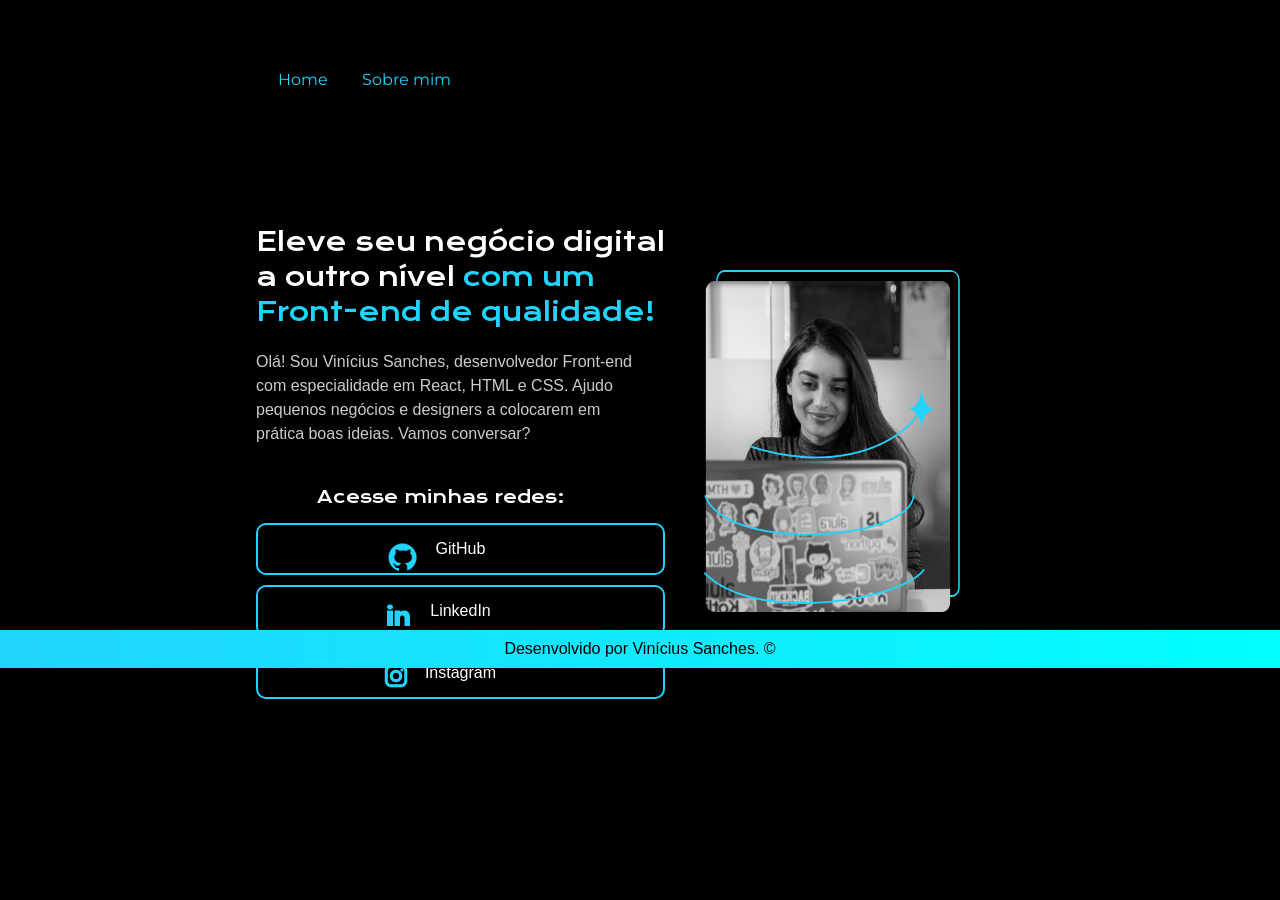
==== index.html @ d4462366 "Move files from figma/ to project root Relocate exported design assets and pages out of the figma/ f" ====
<!DOCTYPE html>
<html lang="pt-br">
<head>
    <meta charset="UTF-8">
    <meta name="viewport" content="width=device-width, initial-scale=1.0">
    <title>Portfólio</title>
    <link rel="stylesheet" href="style.css">
    <style>
        @import url('https://fonts.googleapis.com/css2?family=Krona+One&display=swap');
        @import url('https://fonts.googleapis.com/css2?family=Krona+One&family=Montserrat:ital,wght@0,100..900;1,100..900&display=swap');
    </style>
</head>
<body>

<header>
    <nav>
        <a href="#">Home</a>
        <a href="#">Sobre mim</a>
    </nav>
</header>

<main class="container">
    
    <section class="conteudo">
        <h1>
            Eleve seu negócio digital <br>
            a outro nível <span>com um <br> Front-end de qualidade!</span>
        </h1>

        <p>
            Olá! Sou Vinícius Sanches, desenvolvedor Front-end <br>
            com especialidade em React, HTML e CSS. Ajudo <br>
            pequenos negócios e designers a colocarem em <br>
            prática boas ideias. Vamos conversar? <br>
        </p>

        <div class="redes">
            <h2>Acesse minhas redes:</h2>

            <a class="botao" href="https://github.com/gokuheros?tab=packages&repo_name=Meu-Projeto-Figma" target="_blank" rel="external"><i class="fab fa-github"> <img class="git" src="icons/icons8-github-50 (1).png" alt=""> </i> GitHub</a>
            <a class="botao" href="https://www.linkedin.com/in/vin%C3%ADcius-sanches-627118370/" target="_blank" rel="external"><i class="fab fa-linkedin"> <img class="linkd" src="icons/icons8-linkedin-50 (1).png" alt=""> </i> LinkedIn</a>
            <a class="botao" href="https://www.instagram.com/vini77_15/?utm_source=ig_web_button_share_sheet" target="_blank" rel="external"><i class="fab fa-instagram"> <img class="insta" src="icons/icons8-instagram-50 (1).png" alt=""> </i> Instagram</a>
        </div>
    </section>

    <section class="imagem">
        <img class="Vinícius" src="imagens/Imagem.png" alt="">
        
    </section>

</main>

<footer>
    <p>Desenvolvido por Vinícius Sanches. &copy;</p>
</footer>

</body>
</html>
---- style.css ----
* {
    margin: 0;
    padding: 0;
    box-sizing: border-box;
}

body {
    background-color: black;
    color: white;
    font-family: Arial, Helvetica, sans-serif;
}

header {
    padding: 20px 60px;
    position: absolute;
    top: 50px;
    left: 17%;
}

nav a {
    color: #22d4fd;
    margin-right: 30px;
    text-decoration: none;
    font-weight: normal;
    font-family: "Montserrat";
}

.container {
    display: flex;
    justify-content: space-between;
    align-items: center;
    padding: 40px 60px;
}

.conteudo {
    max-width: 500px;
    position: absolute;
    left: 20%;
    top: 25%;
}

.conteudo h1 {
    font-size: 25px;
    font-weight: 400;
    line-height: 1.4;
    font-family: "Krona One";
}

.conteudo span {
    color: #22d4fd;
}

.conteudo p {
    margin: 20px 0;
    color: #ccc;
    line-height: 1.5;
    margin-top: 20px;
}

.redes h2 {
    margin-bottom: 15px;
    margin-top: 40px;
    margin-left: 15%;
    font-size: 17px;
    font-family: "Krona One";
    font-weight: 400;
}

.botao {
    display: block;
    border: 2px solid #22d4fd;
    color: white;
    text-decoration: none;
    padding: 15px;
    margin-bottom: 10px;
    text-align: center;
    border-radius: 10px;
    transition: 0.3s;
}

.botao:hover {
    background: #256b7b;
    color: black;
}

footer {
    text-align: center;
    padding: 10px;
    background: linear-gradient(to right, #22d4fd, #0ff);
    color: black;
    margin-top: 43%;
    position: sticky;
    top: 100vh;
}
.git {
    position: absolute;
    top: 65%;
    right: 60%;
    width: 35px;
}
.linkd {
    position: absolute;
    top: 78%;
    right: 62%;
    width: 25px;
}
.insta {
    position: absolute;
    top: 90%;
    right: 62%;
    width: 30px;
}
.perfil{
    position: absolute;
    width: 345px;
    height: 310px;
    left: 950px;
    top: 225px;
    border: 2px solid #22d4fd;
    border-radius: 12px;

}
.Vinícius {
    position: absolute;
    width: 20%;
    height: 38%;
    left: 55%;
    top: 30%;
    border-radius: 10px;
}
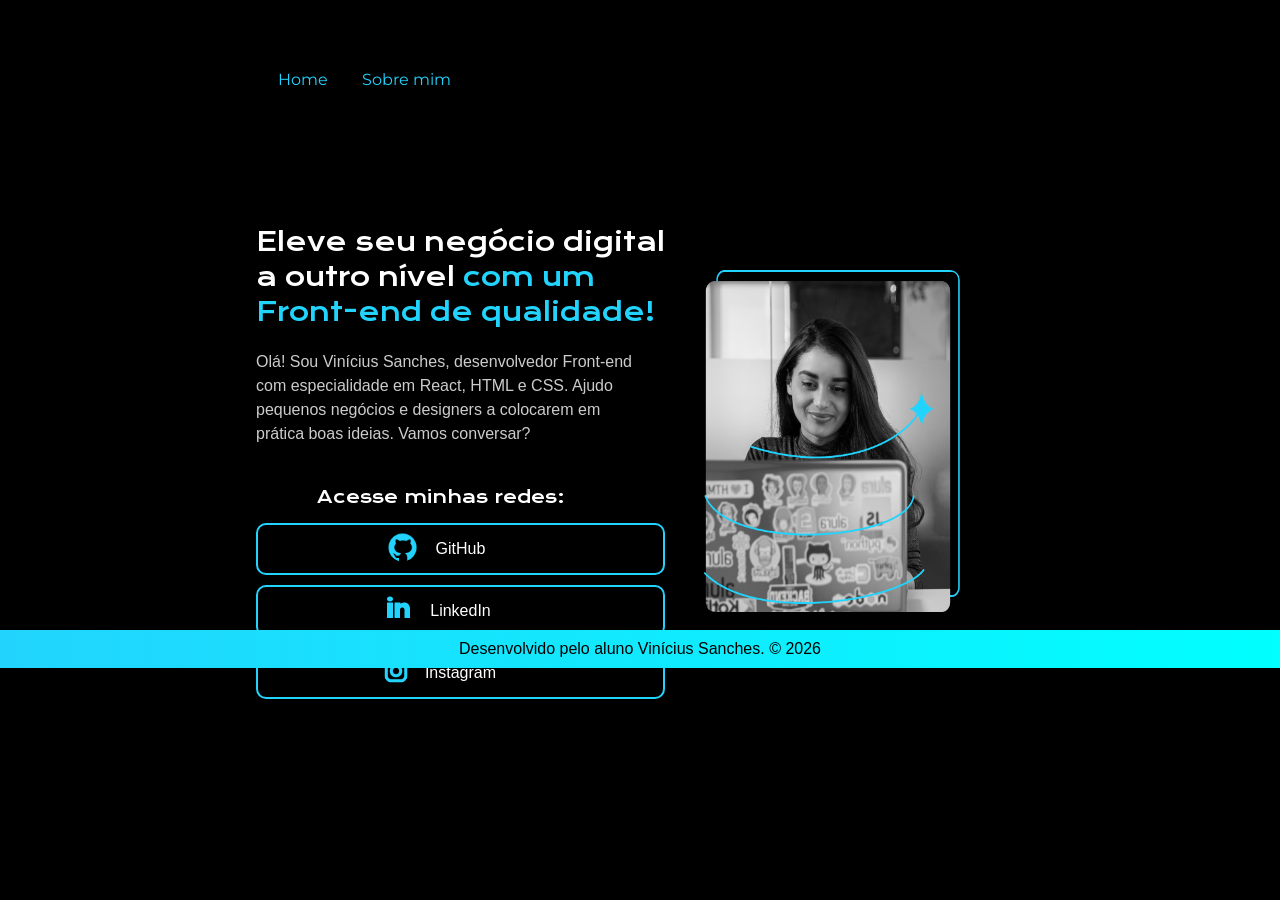
==== commit 3e7ac776: "V1.1.1" ====
--- a/index.html
+++ b/index.html
@@ -5,6 +5,7 @@
     <meta name="viewport" content="width=device-width, initial-scale=1.0">
     <title>Portfólio</title>
     <link rel="stylesheet" href="style.css">
+    <link rel="stylesheet" href="style1.css">
     <style>
         @import url('https://fonts.googleapis.com/css2?family=Krona+One&display=swap');
         @import url('https://fonts.googleapis.com/css2?family=Krona+One&family=Montserrat:ital,wght@0,100..900;1,100..900&display=swap');
@@ -14,8 +15,8 @@
 
 <header>
     <nav>
-        <a href="#">Home</a>
-        <a href="#">Sobre mim</a>
+        <a href="./index.html">Home</a>
+        <a href="./index1.html">Sobre mim</a>
     </nav>
 </header>
 
@@ -37,21 +38,21 @@
         <div class="redes">
             <h2>Acesse minhas redes:</h2>
 
-            <a class="botao" href="https://github.com/gokuheros?tab=packages&repo_name=Meu-Projeto-Figma" target="_blank" rel="external"><i class="fab fa-github"> <img class="git" src="icons/icons8-github-50 (1).png" alt=""> </i> GitHub</a>
+            <a class="botao" href="https://github.com/vini-dev-style" target="_blank" rel="external"><i class="fab fa-github"> <img class="git" src="icons/icons8-github-50 (1).png" alt=""> </i> GitHub</a>
             <a class="botao" href="https://www.linkedin.com/in/vin%C3%ADcius-sanches-627118370/" target="_blank" rel="external"><i class="fab fa-linkedin"> <img class="linkd" src="icons/icons8-linkedin-50 (1).png" alt=""> </i> LinkedIn</a>
             <a class="botao" href="https://www.instagram.com/vini77_15/?utm_source=ig_web_button_share_sheet" target="_blank" rel="external"><i class="fab fa-instagram"> <img class="insta" src="icons/icons8-instagram-50 (1).png" alt=""> </i> Instagram</a>
         </div>
     </section>
 
     <section class="imagem">
-        <img class="Vinícius" src="imagens/Imagem.png" alt="">
+        <img class="vinicius" src="imagens/Imagem.png" alt="">
         
     </section>
 
 </main>
 
 <footer>
-    <p>Desenvolvido por Vinícius Sanches. &copy;</p>
+    <p>Desenvolvido pelo aluno Vinícius Sanches. &copy; 2026</p>
 </footer>
 
 </body>
--- a/style.css
+++ b/style.css
@@ -57,6 +57,7 @@
     margin-top: 20px;
 }
 
+
 .redes h2 {
     margin-bottom: 15px;
     margin-top: 40px;
@@ -94,19 +95,19 @@
 }
 .git {
     position: absolute;
-    top: 65%;
+    top: 63%;
     right: 60%;
     width: 35px;
 }
 .linkd {
     position: absolute;
-    top: 78%;
+    top: 76.5%;
     right: 62%;
     width: 25px;
 }
 .insta {
     position: absolute;
-    top: 90%;
+    top: 89%;
     right: 62%;
     width: 30px;
 }
@@ -120,7 +121,7 @@
     border-radius: 12px;
 
 }
-.Vinícius {
+.vinicius {
     position: absolute;
     width: 20%;
     height: 38%;
--- a/style1.css
+++ b/style1.css
@@ -0,0 +1,26 @@
+.container {
+    display: flex;
+    justify-content: space-between;
+    align-items: center;
+    padding: 40px 60px;
+}
+
+.sobremim-conteudo h3{
+    color: #22d4fd;
+    text-decoration: none;
+    font-weight: normal;
+    font-family: "Montserrat";
+    justify-content: center;
+    align-items: center;
+    margin-top: 150px;
+    margin-left: 300px;
+}
+
+.sobremim-conteudo p{
+    color: #ccc;
+    margin-top: 20px;
+    font-size: 13px;
+    margin-left: 90px;
+    line-height: 10px;
+    word-break: break-all;
+}
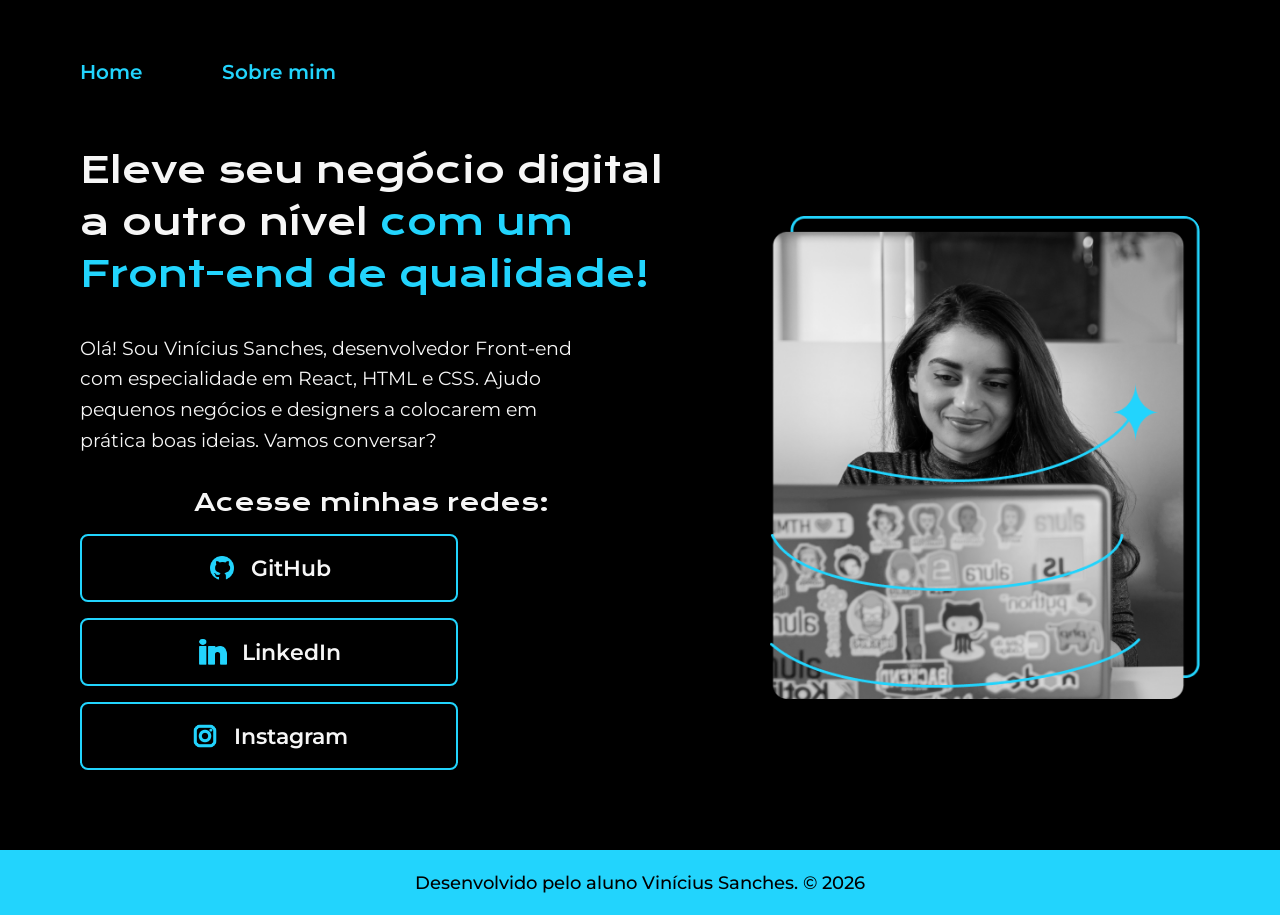
==== commit 79a12b90: "Fiz algumas alterações" ====
--- a/index.html
+++ b/index.html
@@ -37,10 +37,9 @@
 
         <div class="redes">
             <h2>Acesse minhas redes:</h2>
-
-            <a class="botao" href="https://github.com/vini-dev-style" target="_blank" rel="external"><i class="fab fa-github"> <img class="git" src="icons/icons8-github-50 (1).png" alt=""> </i> GitHub</a>
-            <a class="botao" href="https://www.linkedin.com/in/vin%C3%ADcius-sanches-627118370/" target="_blank" rel="external"><i class="fab fa-linkedin"> <img class="linkd" src="icons/icons8-linkedin-50 (1).png" alt=""> </i> LinkedIn</a>
-            <a class="botao" href="https://www.instagram.com/vini77_15/?utm_source=ig_web_button_share_sheet" target="_blank" rel="external"><i class="fab fa-instagram"> <img class="insta" src="icons/icons8-instagram-50 (1).png" alt=""> </i> Instagram</a>
+            <a class="botao" href="https://github.com/vini-dev-style" target="_blank" rel="external"><img class="icone" src="icons/icons8-github-50 (1).png" alt="Ícone do GitHub">GitHub</a>
+            <a class="botao" href="https://www.linkedin.com/in/vin%C3%ADcius-sanches-627118370/" target="_blank" rel="external"><img class="icone" src="icons/icons8-linkedin-50 (1).png" alt="Ícone do LinkedIn">LinkedIn</a>
+            <a class="botao" href="https://www.instagram.com/vini77_15/?utm_source=ig_web_button_share_sheet" target="_blank" rel="external"><img class="icone" src="icons/icons8-instagram-50 (1).png" alt="Ícone do Instagram">Instagram</a>
         </div>
     </section>
 
--- a/style.css
+++ b/style.css
@@ -5,45 +5,58 @@
 }
 
 body {
-    background-color: black;
-    color: white;
-    font-family: Arial, Helvetica, sans-serif;
+    min-height: 100vh;
+    background-color: #000;
+    color: #f6f6f6;
+    font-family: "Montserrat", Arial, Helvetica, sans-serif;
+    display: flex;
+    flex-direction: column;
 }
 
 header {
-    padding: 20px 60px;
-    position: absolute;
-    top: 50px;
-    left: 17%;
+    width: 100%;
+    max-width: 1200px;
+    margin: 0 auto;
+    padding: 60px 40px 0;
+}
+
+nav {
+    display: flex;
+    gap: 80px;
 }
 
 nav a {
     color: #22d4fd;
-    margin-right: 30px;
     text-decoration: none;
-    font-weight: normal;
-    font-family: "Montserrat";
+    font-size: 1.25rem;
+    font-weight: 600;
+    font-family: "Montserrat", sans-serif;
 }
 
 .container {
+    width: 100%;
+    max-width: 1200px;
+    margin: 0 auto;
+    padding: 60px 40px 80px;
     display: flex;
+    align-items: center;
     justify-content: space-between;
-    align-items: center;
-    padding: 40px 60px;
+    gap: 80px;
+    flex: 1;
 }
 
 .conteudo {
-    max-width: 500px;
-    position: absolute;
-    left: 20%;
-    top: 25%;
+    max-width: 620px;
+    display: flex;
+    flex-direction: column;
+    gap: 32px;
 }
 
 .conteudo h1 {
-    font-size: 25px;
+    font-size: 2.25rem;
     font-weight: 400;
-    line-height: 1.4;
-    font-family: "Krona One";
+    line-height: 1.45;
+    font-family: "Krona One", sans-serif;
 }
 
 .conteudo span {
@@ -51,81 +64,116 @@
 }
 
 .conteudo p {
-    margin: 20px 0;
-    color: #ccc;
-    line-height: 1.5;
-    margin-top: 20px;
+    color: #f6f6f6;
+    font-size: 1.2rem;
+    line-height: 1.6;
 }
 
+.redes {
+    display: flex;
+    flex-direction: column;
+    gap: 16px;
+}
 
 .redes h2 {
-    margin-bottom: 15px;
-    margin-top: 40px;
-    margin-left: 15%;
-    font-size: 17px;
-    font-family: "Krona One";
+    font-size: 1.5rem;
+    font-family: "Krona One", sans-serif;
     font-weight: 400;
+    text-align: center;
 }
 
 .botao {
-    display: block;
+    display: flex;
+    align-items: center;
+    justify-content: center;
+    gap: 14px;
+    width: 100%;
+    max-width: 378px;
     border: 2px solid #22d4fd;
-    color: white;
+    color: #f6f6f6;
     text-decoration: none;
-    padding: 15px;
-    margin-bottom: 10px;
-    text-align: center;
-    border-radius: 10px;
-    transition: 0.3s;
+    padding: 17px 20px;
+    border-radius: 8px;
+    font-size: 1.35rem;
+    font-weight: 600;
+    transition: background-color 0.3s ease, color 0.3s ease, transform 0.2s ease;
 }
 
 .botao:hover {
     background: #256b7b;
-    color: black;
+    color: #000;
+    transform: translateY(-2px);
+}
+
+.icone {
+    width: 30px;
+    height: 30px;
+    object-fit: contain;
+    flex-shrink: 0;
+}
+
+.imagem {
+    width: min(45vw, 430px);
+}
+
+.vinicius,
+.foto {
+    width: 100%;
+    max-width: 430px;
+    border-radius: 16px;
+    display: block;
 }
 
 footer {
+    margin-top: auto;
     text-align: center;
-    padding: 10px;
-    background: linear-gradient(to right, #22d4fd, #0ff);
-    color: black;
-    margin-top: 43%;
-    position: sticky;
-    top: 100vh;
+    padding: 22px 10px;
+    background: #22d4fd;
+    color: #000;
+    font-size: 1.1rem;
+    font-weight: 500;
 }
-.git {
-    position: absolute;
-    top: 63%;
-    right: 60%;
-    width: 35px;
+
+@media (max-width: 900px) {
+    header {
+        padding: 40px 24px 0;
+    }
+
+    nav {
+        justify-content: center;
+        gap: 40px;
+    }
+
+    .container {
+        padding: 32px 24px 64px;
+        flex-direction: column-reverse;
+        gap: 32px;
+        text-align: center;
+    }
+
+    .conteudo {
+        max-width: 100%;
+        align-items: center;
+    }
+
+    .conteudo h1 {
+        font-size: 1.8rem;
+    }
+
+    .conteudo p {
+        font-size: 1.05rem;
+    }
+
+    .redes {
+        width: 100%;
+        align-items: center;
+    }
+
+    .botao {
+        max-width: 100%;
+    }
+
+    .imagem {
+        width: min(90vw, 380px);
+    }
 }
-.linkd {
-    position: absolute;
-    top: 76.5%;
-    right: 62%;
-    width: 25px;
-}
-.insta {
-    position: absolute;
-    top: 89%;
-    right: 62%;
-    width: 30px;
-}
-.perfil{
-    position: absolute;
-    width: 345px;
-    height: 310px;
-    left: 950px;
-    top: 225px;
-    border: 2px solid #22d4fd;
-    border-radius: 12px;
-
-}
-.vinicius {
-    position: absolute;
-    width: 20%;
-    height: 38%;
-    left: 55%;
-    top: 30%;
-    border-radius: 10px;
-}
--- a/style1.css
+++ b/style1.css
@@ -1,26 +1,56 @@
-.container {
+@import url('https://fonts.googleapis.com/css2?family=Krona+One&family=Montserrat:wght@400;500;600&display=swap');
+
+.sobremim-conteudo {
+    max-width: 620px;
     display: flex;
-    justify-content: space-between;
-    align-items: center;
-    padding: 40px 60px;
+    flex-direction: column;
+    gap: 28px;
 }
 
-.sobremim-conteudo h3{
-    color: #22d4fd;
-    text-decoration: none;
-    font-weight: normal;
-    font-family: "Montserrat";
-    justify-content: center;
-    align-items: center;
-    margin-top: 150px;
-    margin-left: 300px;
+.sobremim-conteudo h3 {
+    color: #f6f6f6;
+    font-family: "Krona One", sans-serif;
+    font-weight: 400;
+    font-size: 2rem;
+    line-height: 1.4;
 }
 
-.sobremim-conteudo p{
-    color: #ccc;
-    margin-top: 20px;
-    font-size: 13px;
-    margin-left: 90px;
-    line-height: 10px;
-    word-break: break-all;
+.sobremim-conteudo div {
+    display: flex;
+    flex-direction: column;
+    gap: 22px;
 }
+
+.sobremim-conteudo p {
+    color: #f6f6f6;
+    font-size: 1.15rem;
+    line-height: 1.65;
+    max-width: 620px;
+    font-family: "Montserrat", sans-serif;
+}
+
+@media (max-width: 900px) {
+    .sobremim-conteudo {
+        max-width: 100%;
+        text-align: left;
+    }
+
+    .sobremim-conteudo h3 {
+        text-align: center;
+        font-size: 1.7rem;
+    }
+
+    .sobremim-conteudo p {
+        font-size: 1rem;
+    }
+}
+
+footer {
+    margin-top: auto;
+    text-align: center;
+    padding: 22px 10px;
+    background: #22d4fd;
+    color: #000;
+    font-size: 1.1rem;
+    font-weight: 500;
+}
